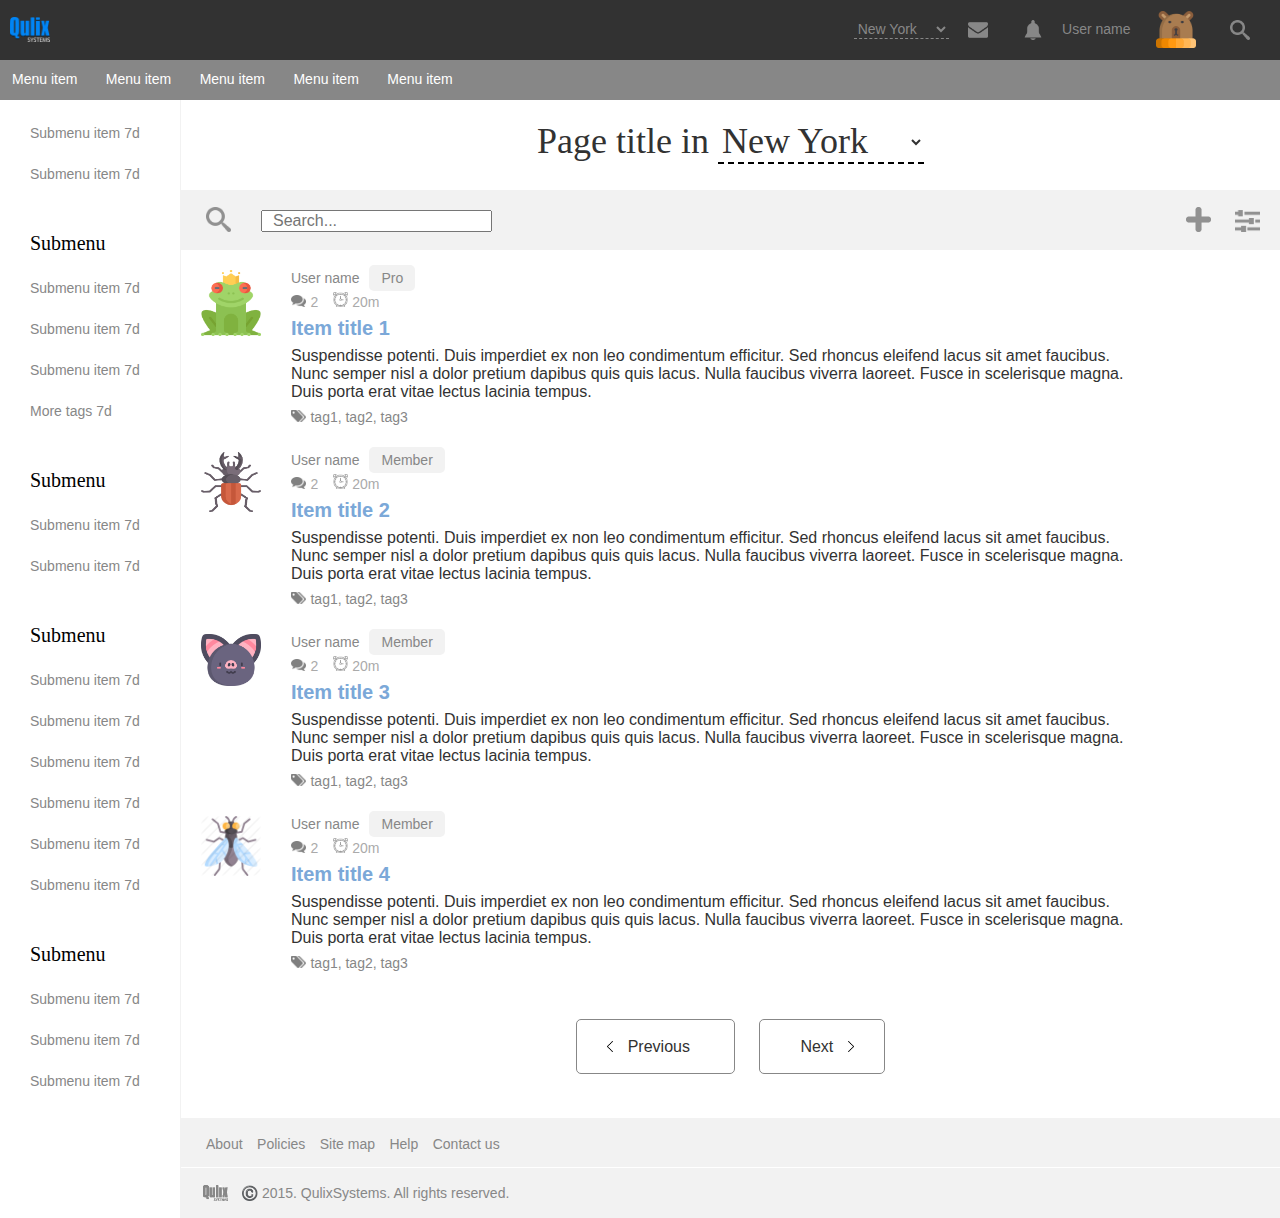
==== HW 7 HTML Page/index.html @ c9f3c9d2 "HW html page" ====
<!doctype html>
<html>

<head>
	<title>IT-ACADEMY</title>
	<meta charset="UTF-8" />
	<!-- <link rel="icon" href="icon.ico"> -->
	<link rel="stylesheet" type="text/css" href="style.css">
	<meta name="viewport" content="width=device-width, initial-scale=1.0">
	<script src="script.js" type="text/javascript"></script>
</head>

<body>

	<!-- HEADER -->

	<header>

		<div class="desktopStuff">
			<form>
				<select class="selectedCity" name="city">
					<option value="newyork">New York</option>
					<option value="itAcademy">IT-Academy</option>
					<option value="tokyo">Tokyo</option>
					<option value="borovliany">Borovliany</option>
					<option value="kathmandu">Kathmandu</option>
				</select>
			</form>

			<img class="notification" src="src/images/envelope.png">
			<img class="notification" src="src/images/notification.png">
			<span>User name</span>
			<img class="searchIcon" src="src/images/magnifier-glass_gray.png">
		</div>

		<div class="mobileMenu">
			<div class="dropDownIcon">
				<div class="mobileMenuBar">
				</div>
				<div class="mobileMenuBar">
				</div>
				<div class="mobileMenuBar">
				</div>
			</div>

			<div class="dropDownList">
				<a href="index.html">Menu Item</a>
				<a href="index.html">Menu Item</a>
				<a href="index.html">Menu Item</a>
				<a href="index.html">Menu Item</a>
				<a href="index.html">Menu Item</a>
			</div>

		</div>


		<div class="headerStuff">
			<select class="selectedCity" name="city">
				<option value="newyork">New York</option>
				<option value="itAcademy">IT-Academy</option>
				<option value="tokyo">Tokyo</option>
				<option value="borovliany">Borovliany</option>
				<option value="kathmandu">Kathmandu</option>
			</select>
			<span>Page title</span>
			<img class="userImage" src="src/images/bear.png">
			<img class="searchIcon" src="src/images/magnifier-glass.png">
		</div>

	</header>

	<!-- DESKTOP MENU -->

	<div class="desktopMenu">
		<a href="index.html">Menu item</a>
		<a href="index.html">Menu item</a>
		<a href="index.html">Menu item</a>
		<a href="index.html">Menu item</a>
		<a href="index.html">Menu item</a>
	</div>

	<!-- PAGE TITLE -->
	<div class="main">

		<!-- DESKTOP ONLY-->

		<div class="leftMenu">
			<a href="index.html">Submenu item<span> 7d</span></a>
			<a href="index.html">Submenu item<span> 7d</span></a>
			<h4>Submenu</h4>
			<a href="index.html">Submenu item<span> 7d</span></a>
			<a href="index.html">Submenu item<span> 7d</span></a>
			<a href="index.html">Submenu item<span> 7d</span></a>
			<a href="index.html">More tags<span> 7d</span></a>
			<h4>Submenu</h4>
			<a href="index.html">Submenu item<span> 7d</span></a>
			<a href="index.html">Submenu item<span> 7d</span></a>
			<h4>Submenu</h4>
			<a href="index.html">Submenu item<span> 7d</span></a>
			<a href="index.html">Submenu item<span> 7d</span></a>
			<a href="index.html">Submenu item<span> 7d</span></a>
			<a href="index.html">Submenu item<span> 7d</span></a>
			<a href="index.html">Submenu item<span> 7d</span></a>
			<a href="index.html">Submenu item<span> 7d</span></a>
			<h4>Submenu</h4>
			<a href="index.html">Submenu item<span> 7d</span></a>
			<a href="index.html">Submenu item<span> 7d</span></a>
			<a href="index.html">Submenu item<span> 7d</span></a>
		</div>


		<div class="content">
			<div class="contentTitle">
				<h1>Page title in
					<select class="selectedCity" name="city">
						<option value="newyork">New York</option>
						<option value="itAcademy">IT-Academy</option>
						<option value="tokyo">Tokyo</option>
						<option value="borovliany">Borovliany</option>
						<option value="kathmandu">Kathmandu</option>
					</select>
				</h1>
			</div>

			<!-- FORM TOOLS -->

			<div class="formTools">
				<form>
					<img src="src/images/magnifier-glass_black.png">
					<input type="text" name="search" placeholder="Search...">
				</form>
				<div class="plusAndSliders">
					<img src="src/images/plus.png">
					<img src="src/images/sliders.png">
				</div>
			</div>

			<!-- USER POSTS BLOCKS -->

			<div class="postBlock">
				<div class="avatar">
					<img src="src/images/frog.png">
				</div>
				<div class="postData">
					<div class="userData">
						<p class="userName">User name<span>Pro</span></p>
					</div>
					<div class="userStat">
						<img src="src/images/comments.png">
						<span class="commentsNumber">2</span>
						<img src="src/images/timer.png">
						<span class="commentsNumber">20m</span>
					</div>
					<h5 class="itemTitle">Item title 1</h5>
					<p class="text">
						Suspendisse potenti. Duis imperdiet ex non leo condimentum efficitur. Sed rhoncus eleifend lacus
						sit
						amet faucibus. Nunc semper nisl a dolor pretium dapibus quis quis lacus. Nulla faucibus viverra
						laoreet. Fusce in scelerisque magna. Duis porta erat vitae lectus lacinia tempus.
					</p>
					<div class="userTags">
						<img src="src/images/tags.png">
						<span class="tags">tag1, tag2, tag3</span>
					</div>
				</div>
			</div>

			<div class="postBlock">
				<div class="avatar">
					<img src="src/images/bug.png">
				</div>
				<div class="postData">
					<div class="userData">
						<p class="userName">User name<span>Member</span></p>
					</div>
					<div class="userStat">
						<img src="src/images/comments.png">
						<span class="commentsNumber">2</span>
						<img src="src/images/timer.png">
						<span class="commentsNumber">20m</span>
					</div>
					<h5 class="itemTitle">Item title 2</h5>
					<p class="text">
						Suspendisse potenti. Duis imperdiet ex non leo condimentum efficitur. Sed rhoncus eleifend lacus
						sit
						amet faucibus. Nunc semper nisl a dolor pretium dapibus quis quis lacus. Nulla faucibus viverra
						laoreet. Fusce in scelerisque magna. Duis porta erat vitae lectus lacinia tempus.
					</p>
					<div class="userTags">
						<img src="src/images/tags.png">
						<span class="tags">tag1, tag2, tag3</span>
					</div>
				</div>
			</div>

			<div class="postBlock">
				<div class="avatar">
					<img src="src/images/pig.png">
				</div>
				<div class="postData">
					<div class="userData">
						<p class="userName">User name<span>Member</span></p>
					</div>
					<div class="userStat">
						<img src="src/images/comments.png">
						<span class="commentsNumber">2</span>
						<img src="src/images/timer.png">
						<span class="commentsNumber">20m</span>
					</div>
					<h5 class="itemTitle">Item title 3</h5>
					<p class="text">
						Suspendisse potenti. Duis imperdiet ex non leo condimentum efficitur. Sed rhoncus eleifend lacus
						sit
						amet faucibus. Nunc semper nisl a dolor pretium dapibus quis quis lacus. Nulla faucibus viverra
						laoreet. Fusce in scelerisque magna. Duis porta erat vitae lectus lacinia tempus.
					</p>
					<div class="userTags">
						<img src="src/images/tags.png">
						<span class="tags">tag1, tag2, tag3</span>
					</div>
				</div>
			</div>

			<div class="postBlock">
				<div class="avatar">
					<img src="src/images/fly.png">
				</div>
				<div class="postData">
					<div class="userData">
						<p class="userName">User name<span>Member</span></p>
					</div>
					<div class="userStat">
						<img src="src/images/comments.png">
						<span class="commentsNumber">2</span>
						<img src="src/images/timer.png">
						<span class="commentsNumber">20m</span>
					</div>
					<h5 class="itemTitle">Item title 4</h5>
					<p class="text">
						Suspendisse potenti. Duis imperdiet ex non leo condimentum efficitur. Sed rhoncus eleifend lacus
						sit
						amet faucibus. Nunc semper nisl a dolor pretium dapibus quis quis lacus. Nulla faucibus viverra
						laoreet. Fusce in scelerisque magna. Duis porta erat vitae lectus lacinia tempus.
					</p>
					<div class="userTags">
						<img src="src/images/tags.png">
						<span class="tags">tag1, tag2, tag3</span>
					</div>
				</div>
			</div>

			<!-- PREVIOUS AND NEXT BUTTONS -->

			<div class="previuosNextButton">
				<a href="#">
					<img src="src/images/left.png">
					<span>Previous</span>
				</a>
				<a href="#">
					<span>Next</span>
					<img src="src/images/right.png">
				</a>
			</div>
			<footer>
				<div class="footerMenu">
					<a href="#">About</a>
					<a href="#">Policies</a>
					<a href="#">Site map</a>
					<a href="#">Help</a>
					<a href="#">Contact us</a>
				</div>
				<div class="copyRight">
					©️ 2015. QulixSystems. All rights reserved.
				</div>

			</footer>
		</div>



	</div>




</body>

</html>
---- HW 7 HTML Page/style.css ----
* {
  -webkit-box-sizing: border-box;
          box-sizing: border-box;
  font-size: 16px;
  font-family: Arial, Helvetica, sans-serif;
  color: #878787;
}

body {
  margin: 0;
  padding: 0;
  border: 0;
}

header {
  width: 100%;
  height: 80px;
  background-color: #323232;
  color: #f2f2f2;
  padding: 20px 15px;
}

header .desktopStuff {
  display: none;
}

header .mobileMenu {
  width: 50px;
  height: 40px;
  padding: 5px 0;
  float: left;
}

header .mobileMenu .dropDownIcon .mobileMenuBar {
  width: 25px;
  height: 3px;
  background-color: white;
  margin: 6px 0;
}

header .mobileMenu .dropDownList {
  display: none;
  width: 120px;
  height: 220px;
  height: auto;
  position: absolute;
  left: 0;
  top: 80px;
}

header .mobileMenu .dropDownList a {
  display: inline-block;
  width: 110px;
  background-color: #323232;
  text-decoration: none;
  color: #f2f2f2;
  padding: 10px;
  cursor: pointer;
}

header .mobileMenu .dropDownList a:hover {
  background-color: #878787;
}

header .headerStuff {
  width: 75%;
  height: 50px;
  float: right;
  background-image: url(src/images/logoWhite_QulixSystems.png);
  background-repeat: no-repeat;
  background-position: left;
  background-size: 60px;
}

header .headerStuff .selectedCity {
  display: none;
}

header .headerStuff span {
  float: left;
  margin: 12px 5% 12px 23%;
  font-size: 22px;
  color: white;
}

header .headerStuff .userImage {
  max-width: 45px;
  margin: 0 3%;
  border-radius: 5px;
}

header .headerStuff .searchIcon {
  max-width: 25px;
  margin: 10px 3%;
}

.desktopMenu {
  display: none;
}

.leftMenu {
  display: none;
}

.content .contentTitle {
  width: 100%;
  height: 80px;
  text-align: center;
}

.content .contentTitle h1,
.content .contentTitle .selectedCity {
  font-family: "Times New Roman", Times, serif;
  font-size: 36px;
  font-weight: normal;
  margin: 10px 0;
  outline: none;
  color: #323232;
}

.content .contentTitle .selectedCity {
  border: none;
  border-bottom: 2px dashed black;
  border-radius: 0;
  padding-right: 5px;
  background-color: white;
}

.content .formTools {
  background-color: #f2f2f2;
  width: 100%;
  height: 60px;
}

.content .formTools form {
  height: 60px;
  max-width: 70%;
  float: left;
}

.content .formTools form img {
  float: left;
  max-width: 25px;
  margin: 17px 25px;
  opacity: 0.4;
}

.content .formTools form input {
  margin: 20px 5px;
  padding: 0 10px;
}

.content .formTools .plusAndSliders {
  float: right;
  margin-right: 10px;
}

.content .formTools .plusAndSliders img {
  display: inline-block;
  max-width: 25px;
  margin: 17px 10px;
  opacity: 0.4;
}

.content .postBlock {
  display: -webkit-box;
  display: -ms-flexbox;
  display: flex;
  -webkit-box-orient: horizontal;
  -webkit-box-direction: normal;
      -ms-flex-direction: row;
          flex-direction: row;
  -ms-flex-wrap: nowrap;
      flex-wrap: nowrap;
  margin: 20px 20px;
}

.content .postBlock .avatar {
  width: 90px;
}

.content .postBlock .avatar img {
  max-width: 60px;
}

.content .postBlock .postData {
  width: 80%;
}

.content .postBlock .postData .userData {
  margin-bottom: 6px;
}

.content .postBlock .postData .userData p {
  font-size: 14px;
  margin: 0;
  color: #878787;
}

.content .postBlock .postData .userData p span {
  font-size: 14px;
  margin: 0 10px;
  padding: 5px 12px;
  background-color: #f2f2f2;
  border-radius: 5px;
  color: #878787;
}

.content .postBlock .postData .userStat {
  margin-bottom: 6px;
  opacity: 0.7;
}

.content .postBlock .postData .userStat img {
  max-width: 15px;
  opacity: 0.7;
}

.content .postBlock .postData .userStat span {
  font-size: 14px;
  margin-right: 10px;
}

.content .postBlock .postData h5 {
  margin: 0;
  color: #7ba8d8;
  font-size: 20px;
}

.content .postBlock .postData p {
  margin: 7px 0;
  color: #323232;
}

.content .postBlock .postData .userTags {
  margin-bottom: 6px;
}

.content .postBlock .postData .userTags img {
  max-width: 15px;
  opacity: 0.5;
}

.content .postBlock .postData .userTags span {
  font-size: 14px;
}

.content .previuosNextButton {
  text-align: center;
  height: 80px;
  padding: 40px 40px 70px 40px;
  margin-bottom: 10px;
}

.content .previuosNextButton a {
  margin: 12px;
  padding: 18px 30px;
  border: 1px solid #878787;
  border-radius: 5px;
  color: #323232;
  text-decoration: none;
}

.content .previuosNextButton a span {
  margin: 0 10px;
  color: #323232;
}

.content .previuosNextButton a img {
  max-width: 6px;
}

footer .footerMenu {
  width: 100%;
  padding: 17px 20px;
  height: 50px;
  background-color: #f2f2f2;
  text-align: center;
  display: block;
  border-bottom: 1px solid white;
}

footer .footerMenu a {
  text-decoration: none;
  margin: 5px;
  font-size: 14px;
}

footer .copyRight {
  display: none;
  width: 100%;
  padding: 17px 60px;
  height: 50px;
  background-color: #f2f2f2;
  text-align: left;
  font-size: 14px;
  background-image: url(src/images/logoWhite_QulixSystems_gray.png);
  background-repeat: no-repeat;
  background-size: 25px;
  background-position: 22px 17px;
}

@media (min-width: 650px) {
  header {
    width: 100%;
    height: 60px;
    background-color: #323232;
    color: #f2f2f2;
    padding: 0 15px;
    background-image: url(src/images/logoQulixSystems.png);
    background-repeat: no-repeat;
    background-position: 10px;
    background-size: 40px;
  }
  header .desktopStuff {
    display: block;
    width: 500px;
    height: 60px;
    float: right;
    background-image: url(src/images/bear.png);
    background-repeat: no-repeat;
    background-position: 85%;
    background-size: 40px;
    padding-top: 20px;
    text-align: end;
  }
  header .desktopStuff form {
    display: inline-block;
  }
  header .desktopStuff .selectedCity {
    display: inline-block;
    border: none;
    background-color: #323232;
    border-bottom: 1px dashed #878787;
    border-radius: 0;
    font-size: 14px;
    outline: none;
    vertical-align: super;
  }
  header .desktopStuff span {
    font-size: 14px;
    vertical-align: super;
    margin-right: 80px;
  }
  header .desktopStuff img {
    max-width: 20px;
    margin: 0 3%;
  }
  header .mobileMenu {
    display: none;
  }
  header .headerStuff {
    display: none;
  }
  .desktopMenu {
    display: block;
    width: 100%;
    height: 40px;
    background-color: #878787;
    padding: 10px 0;
  }
  .desktopMenu a {
    color: white;
    text-decoration: none;
    font-size: 14px;
    margin: 0 12px;
  }
  .main {
    display: -webkit-box;
    display: -ms-flexbox;
    display: flex;
    -webkit-box-orient: horizontal;
    -webkit-box-direction: normal;
        -ms-flex-direction: row;
            flex-direction: row;
    -ms-flex-wrap: nowrap;
        flex-wrap: nowrap;
  }
  .main .leftMenu {
    -webkit-box-flex: 0;
        -ms-flex: 0 0 150px;
            flex: 0 0 150px;
    display: block;
    margin-left: 30px;
  }
  .main .leftMenu a {
    display: block;
    text-decoration: none;
    text-align: left;
    margin-top: 25px;
    font-size: 14px;
  }
  .main .leftMenu a span {
    font-size: 14px;
  }
  .main .leftMenu h4 {
    text-align: left;
    color: black;
    font-weight: normal;
    font-family: "Times New Roman", Times, serif;
    margin: 50px 0 25px 0;
    font-size: 20px;
  }
  .main .content {
    border-left: 1.5px solid #f2f2f2;
  }
  .main .content .contentTitle {
    width: 100%;
    height: 80px;
    text-align: center;
    background-color: white;
  }
  .main .content .contentTitle .formTools {
    background-color: #f2f2f2;
    width: 100%;
    height: 60px;
  }
  .main .content .contentTitle .formTools form {
    height: 60px;
    max-width: 70%;
    float: left;
  }
  .main .content .contentTitle .formTools form img {
    float: left;
    max-width: 25px;
    margin: 17px 25px;
    opacity: 0.4;
  }
  .main .content .contentTitle .formTools form input {
    margin: 20px 5px;
    padding: 10px 10px;
  }
  .main .content .contentTitle .formTools .plusAndSliders {
    float: right;
    margin-right: 10px;
  }
  .main .content .contentTitle .formTools .plusAndSliders img {
    display: inline-block;
    max-width: 25px;
    margin: 17px 10px;
    opacity: 0.4;
  }
  .main .content .contentTitle h1,
  .main .content .contentTitle .selectedCity {
    font-family: "Times New Roman", Times, serif;
    font-size: 36px;
    font-weight: normal;
    margin: 10px 0;
    outline: none;
    color: #323232;
  }
  .main .content .contentTitle .selectedCity {
    border: none;
    border-bottom: 2px dashed black;
    border-radius: 0;
    padding-right: 5px;
    background-color: white;
  }
  .main .content footer .footerMenu {
    text-align: left;
  }
  .main .content footer .copyRight {
    display: block;
    width: 100%;
    padding: 17px 60px;
    height: 50px;
    background-color: #f2f2f2;
    text-align: left;
    font-size: 14px;
    background-image: url(src/images/logoWhite_QulixSystems_gray.png);
    background-repeat: no-repeat;
    background-size: 25px;
    background-position: 22px 17px;
  }
}
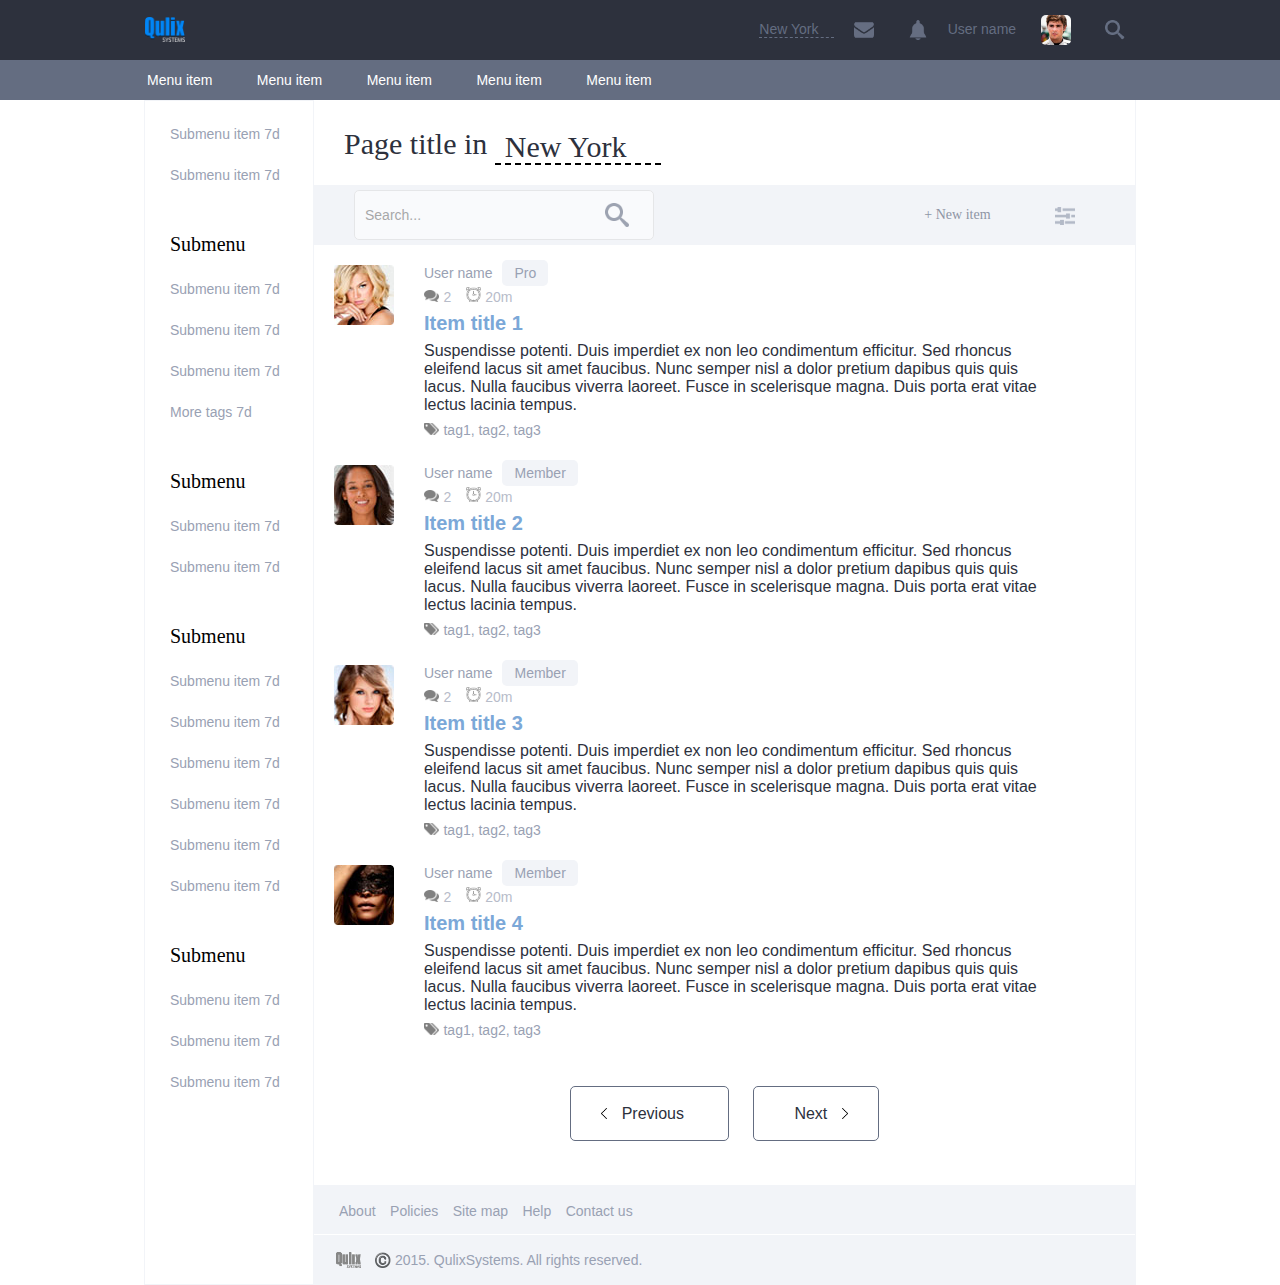
==== commit 52a266cc: "corrected" ====
--- a/HW 7 HTML Page/index.html
+++ b/HW 7 HTML Page/index.html
@@ -27,9 +27,10 @@
 				</select>
 			</form>
 
-			<img class="notification" src="src/images/envelope.png">
-			<img class="notification" src="src/images/notification.png">
+			<img class="notification" src="src/images/envelope_gray.png">
+			<img class="notification" src="src/images/notification_gray.png">
 			<span>User name</span>
+			<img class="userImage" src="src/images/userPhoto1.jpg">
 			<img class="searchIcon" src="src/images/magnifier-glass_gray.png">
 		</div>
 
@@ -63,7 +64,7 @@
 				<option value="kathmandu">Kathmandu</option>
 			</select>
 			<span>Page title</span>
-			<img class="userImage" src="src/images/bear.png">
+			<img class="userImage" src="src/images/userPhoto1.jpg">
 			<img class="searchIcon" src="src/images/magnifier-glass.png">
 		</div>
 
@@ -72,11 +73,14 @@
 	<!-- DESKTOP MENU -->
 
 	<div class="desktopMenu">
-		<a href="index.html">Menu item</a>
-		<a href="index.html">Menu item</a>
-		<a href="index.html">Menu item</a>
-		<a href="index.html">Menu item</a>
-		<a href="index.html">Menu item</a>
+		<div class="menuItems">
+			<a href="index.html">Menu item</a>
+			<a href="index.html">Menu item</a>
+			<a href="index.html">Menu item</a>
+			<a href="index.html">Menu item</a>
+			<a href="index.html">Menu item</a>
+		</div>
+
 	</div>
 
 	<!-- PAGE TITLE -->
@@ -126,12 +130,14 @@
 
 			<div class="formTools">
 				<form>
-					<img src="src/images/magnifier-glass_black.png">
+					<img src="src/images/magnifier-glass_gray.png">
 					<input type="text" name="search" placeholder="Search...">
 				</form>
 				<div class="plusAndSliders">
+					<a href="index.html">+ New item</a>
+					<a href="index.html"><img src="src/images/sliders.png"></a>
 					<img src="src/images/plus.png">
-					<img src="src/images/sliders.png">
+					
 				</div>
 			</div>
 
@@ -139,7 +145,7 @@
 
 			<div class="postBlock">
 				<div class="avatar">
-					<img src="src/images/frog.png">
+					<img src="src/images/photo1.jpg">
 				</div>
 				<div class="postData">
 					<div class="userData">
@@ -167,7 +173,7 @@
 
 			<div class="postBlock">
 				<div class="avatar">
-					<img src="src/images/bug.png">
+					<img src="src/images/photo2.jpg">
 				</div>
 				<div class="postData">
 					<div class="userData">
@@ -195,7 +201,7 @@
 
 			<div class="postBlock">
 				<div class="avatar">
-					<img src="src/images/pig.png">
+					<img src="src/images/photo3.jpg">
 				</div>
 				<div class="postData">
 					<div class="userData">
@@ -223,7 +229,7 @@
 
 			<div class="postBlock">
 				<div class="avatar">
-					<img src="src/images/fly.png">
+					<img src="src/images/photo4.jpg">
 				</div>
 				<div class="postData">
 					<div class="userData">
--- a/HW 7 HTML Page/style.css
+++ b/HW 7 HTML Page/style.css
@@ -3,20 +3,21 @@
           box-sizing: border-box;
   font-size: 16px;
   font-family: Arial, Helvetica, sans-serif;
-  color: #878787;
+  color: #646d81;
 }
 
 body {
   margin: 0;
   padding: 0;
   border: 0;
+  min-width: 430px;
 }
 
 header {
   width: 100%;
   height: 80px;
-  background-color: #323232;
-  color: #f2f2f2;
+  background-color: #2d313d;
+  color: #f2f4f8;
   padding: 20px 15px;
 }
 
@@ -51,15 +52,15 @@
 header .mobileMenu .dropDownList a {
   display: inline-block;
   width: 110px;
-  background-color: #323232;
+  background-color: #2d313d;
   text-decoration: none;
-  color: #f2f2f2;
+  color: #f2f4f8;
   padding: 10px;
   cursor: pointer;
 }
 
 header .mobileMenu .dropDownList a:hover {
-  background-color: #878787;
+  background-color: #646d81;
 }
 
 header .headerStuff {
@@ -73,6 +74,9 @@
 }
 
 header .headerStuff .selectedCity {
+  -webkit-appearance: none;
+     -moz-appearance: none;
+          appearance: none;
   display: none;
 }
 
@@ -115,7 +119,7 @@
   font-weight: normal;
   margin: 10px 0;
   outline: none;
-  color: #323232;
+  color: #2d313d;
 }
 
 .content .contentTitle .selectedCity {
@@ -124,10 +128,13 @@
   border-radius: 0;
   padding-right: 5px;
   background-color: white;
+  -webkit-appearance: none;
+     -moz-appearance: none;
+          appearance: none;
 }
 
 .content .formTools {
-  background-color: #f2f2f2;
+  background-color: #f2f4f8;
   width: 100%;
   height: 60px;
 }
@@ -142,7 +149,7 @@
   float: left;
   max-width: 25px;
   margin: 17px 25px;
-  opacity: 0.4;
+  opacity: 0.7;
 }
 
 .content .formTools form input {
@@ -159,7 +166,6 @@
   display: inline-block;
   max-width: 25px;
   margin: 17px 10px;
-  opacity: 0.4;
 }
 
 .content .postBlock {
@@ -194,16 +200,16 @@
 .content .postBlock .postData .userData p {
   font-size: 14px;
   margin: 0;
-  color: #878787;
+  color: #99a1b3;
 }
 
 .content .postBlock .postData .userData p span {
   font-size: 14px;
   margin: 0 10px;
   padding: 5px 12px;
-  background-color: #f2f2f2;
+  background-color: #f2f4f8;
   border-radius: 5px;
-  color: #878787;
+  color: #99a1b3;
 }
 
 .content .postBlock .postData .userStat {
@@ -219,6 +225,7 @@
 .content .postBlock .postData .userStat span {
   font-size: 14px;
   margin-right: 10px;
+  color: #99a1b3;
 }
 
 .content .postBlock .postData h5 {
@@ -229,7 +236,7 @@
 
 .content .postBlock .postData p {
   margin: 7px 0;
-  color: #323232;
+  color: #2d313d;
 }
 
 .content .postBlock .postData .userTags {
@@ -243,6 +250,7 @@
 
 .content .postBlock .postData .userTags span {
   font-size: 14px;
+  color: #99a1b3;
 }
 
 .content .previuosNextButton {
@@ -255,15 +263,15 @@
 .content .previuosNextButton a {
   margin: 12px;
   padding: 18px 30px;
-  border: 1px solid #878787;
+  border: 1px solid #646d81;
   border-radius: 5px;
-  color: #323232;
+  color: #2d313d;
   text-decoration: none;
 }
 
 .content .previuosNextButton a span {
   margin: 0 10px;
-  color: #323232;
+  color: #2d313d;
 }
 
 .content .previuosNextButton a img {
@@ -274,7 +282,7 @@
   width: 100%;
   padding: 17px 20px;
   height: 50px;
-  background-color: #f2f2f2;
+  background-color: #f2f4f8;
   text-align: center;
   display: block;
   border-bottom: 1px solid white;
@@ -291,7 +299,7 @@
   width: 100%;
   padding: 17px 60px;
   height: 50px;
-  background-color: #f2f2f2;
+  background-color: #f2f4f8;
   text-align: left;
   font-size: 14px;
   background-image: url(src/images/logoWhite_QulixSystems_gray.png);
@@ -304,8 +312,8 @@
   header {
     width: 100%;
     height: 60px;
-    background-color: #323232;
-    color: #f2f2f2;
+    background-color: #2d313d;
+    color: #f2f4f8;
     padding: 0 15px;
     background-image: url(src/images/logoQulixSystems.png);
     background-repeat: no-repeat;
@@ -317,11 +325,7 @@
     width: 500px;
     height: 60px;
     float: right;
-    background-image: url(src/images/bear.png);
-    background-repeat: no-repeat;
-    background-position: 85%;
-    background-size: 40px;
-    padding-top: 20px;
+    padding-top: 15px;
     text-align: end;
   }
   header .desktopStuff form {
@@ -330,21 +334,27 @@
   header .desktopStuff .selectedCity {
     display: inline-block;
     border: none;
-    background-color: #323232;
-    border-bottom: 1px dashed #878787;
+    background-color: #2d313d;
+    border-bottom: 1px dashed #646d81;
     border-radius: 0;
     font-size: 14px;
     outline: none;
-    vertical-align: super;
+    -webkit-appearance: none;
+       -moz-appearance: none;
+            appearance: none;
   }
   header .desktopStuff span {
     font-size: 14px;
-    vertical-align: super;
-    margin-right: 80px;
+    margin-right: 5px;
   }
   header .desktopStuff img {
+    vertical-align: middle;
     max-width: 20px;
     margin: 0 3%;
+    border-radius: 5px;
+  }
+  header .desktopStuff .userImage {
+    max-width: 30px;
   }
   header .mobileMenu {
     display: none;
@@ -356,14 +366,24 @@
     display: block;
     width: 100%;
     height: 40px;
-    background-color: #878787;
-    padding: 10px 0;
-  }
-  .desktopMenu a {
+    background-color: #646d81;
+    padding-left: calc((100% - 1010px) / 2);
+  }
+  .desktopMenu .menuItems {
+    width: 600px;
+    text-align: left;
+  }
+  .desktopMenu .menuItems a {
+    display: inline-block;
     color: white;
     text-decoration: none;
     font-size: 14px;
-    margin: 0 12px;
+    padding: 6px 8px 10px 12px;
+    margin-right: 20px;
+    border-top: 6px solid #646d81;
+  }
+  .desktopMenu a:hover {
+    border-top: 6px solid white;
   }
   .main {
     display: -webkit-box;
@@ -378,10 +398,11 @@
   }
   .main .leftMenu {
     -webkit-box-flex: 0;
-        -ms-flex: 0 0 150px;
-            flex: 0 0 150px;
+        -ms-flex: 0 0 170px;
+            flex: 0 0 170px;
     display: block;
-    margin-left: 30px;
+    padding-left: 25px;
+    border: 1.5px solid #f2f4f8;
   }
   .main .leftMenu a {
     display: block;
@@ -389,9 +410,11 @@
     text-align: left;
     margin-top: 25px;
     font-size: 14px;
+    color: #99a1b3;
   }
   .main .leftMenu a span {
     font-size: 14px;
+    color: #99a1b3;
   }
   .main .leftMenu h4 {
     text-align: left;
@@ -402,74 +425,124 @@
     font-size: 20px;
   }
   .main .content {
-    border-left: 1.5px solid #f2f2f2;
+    border-right: 1.5px solid #f2f4f8;
   }
   .main .content .contentTitle {
     width: 100%;
-    height: 80px;
-    text-align: center;
+    height: 85px;
+    text-align: left;
     background-color: white;
-  }
-  .main .content .contentTitle .formTools {
-    background-color: #f2f2f2;
+    padding: 20px 30px;
+  }
+  .main .content .contentTitle h1 {
+    text-align: left;
+    margin: 0 0;
+    font: 30px Georgia;
+  }
+  .main .content .contentTitle .selectedCity {
+    font-size: 34px;
+    font-weight: normal;
+    outline: none;
+    color: #2d313d;
+    text-align: left;
+    vertical-align: middle;
+    border: none;
+    border-bottom: 2px dashed black;
+    border-radius: 0;
+    padding-left: 10px;
+    background-color: white;
+    font: 30px Georgia;
+  }
+  .main .content .formTools {
+    background-color: #f2f4f8;
     width: 100%;
     height: 60px;
   }
-  .main .content .contentTitle .formTools form {
+  .main .content .formTools form {
     height: 60px;
     max-width: 70%;
     float: left;
   }
-  .main .content .contentTitle .formTools form img {
+  .main .content .formTools form img {
+    display: none;
     float: left;
     max-width: 25px;
     margin: 17px 25px;
     opacity: 0.4;
   }
-  .main .content .contentTitle .formTools form input {
-    margin: 20px 5px;
-    padding: 10px 10px;
-  }
-  .main .content .contentTitle .formTools .plusAndSliders {
+  .main .content .formTools form input[type="text"] {
+    border-radius: 5px;
+    border: 1px solid #dedede;
+    margin: 5px 40px;
+    padding: 0 10px;
+    width: 300px;
+    height: 50px;
+    font-size: 14px;
+    outline: none;
+    background-image: url(src/images/magnifier-glass_gray.png);
+    background-position: 250px 12px;
+    background-size: 24px;
+    background-repeat: no-repeat;
+    opacity: 0.6;
+  }
+  .main .content .formTools .plusAndSliders {
     float: right;
-    margin-right: 10px;
-  }
-  .main .content .contentTitle .formTools .plusAndSliders img {
+    margin-right: 30px;
+  }
+  .main .content .formTools .plusAndSliders a {
     display: inline-block;
-    max-width: 25px;
-    margin: 17px 10px;
-    opacity: 0.4;
-  }
-  .main .content .contentTitle h1,
-  .main .content .contentTitle .selectedCity {
-    font-family: "Times New Roman", Times, serif;
-    font-size: 36px;
-    font-weight: normal;
-    margin: 10px 0;
-    outline: none;
-    color: #323232;
-  }
-  .main .content .contentTitle .selectedCity {
-    border: none;
-    border-bottom: 2px dashed black;
-    border-radius: 0;
-    padding-right: 5px;
-    background-color: white;
+    vertical-align: text-top;
+    margin: 22px 30px;
+    text-decoration: none;
+    color: #646d81;
+    opacity: 0.7;
+    font: 14px Georgia;
+  }
+  .main .content .formTools .plusAndSliders a img {
+    display: inline-block;
+    margin: 0 0;
+    max-width: 20px;
+  }
+  .main .content .formTools .plusAndSliders img {
+    display: none;
   }
   .main .content footer .footerMenu {
     text-align: left;
+  }
+  .main .content footer .footerMenu a {
+    color: #99a1b3;
   }
   .main .content footer .copyRight {
     display: block;
     width: 100%;
     padding: 17px 60px;
     height: 50px;
-    background-color: #f2f2f2;
-    text-align: left;
-    font-size: 14px;
+    background-color: #f2f4f8;
+    text-align: left;
+    font-size: 14px;
+    color: #99a1b3;
     background-image: url(src/images/logoWhite_QulixSystems_gray.png);
     background-repeat: no-repeat;
     background-size: 25px;
     background-position: 22px 17px;
   }
 }
+
+@media (min-width: 992px) {
+  header {
+    background-position: calc((100% - 950px) / 2);
+  }
+  header .desktopStuff {
+    margin-right: calc((100% - 1000px) / 2);
+    background-image: none;
+  }
+  header .desktopStuff .searchIcon {
+    max-width: 20px;
+  }
+  .main .leftMenu {
+    margin-left: calc((100% - 992px) / 2);
+  }
+  .main .content {
+    margin-right: calc((100% - 992px) / 2);
+  }
+}
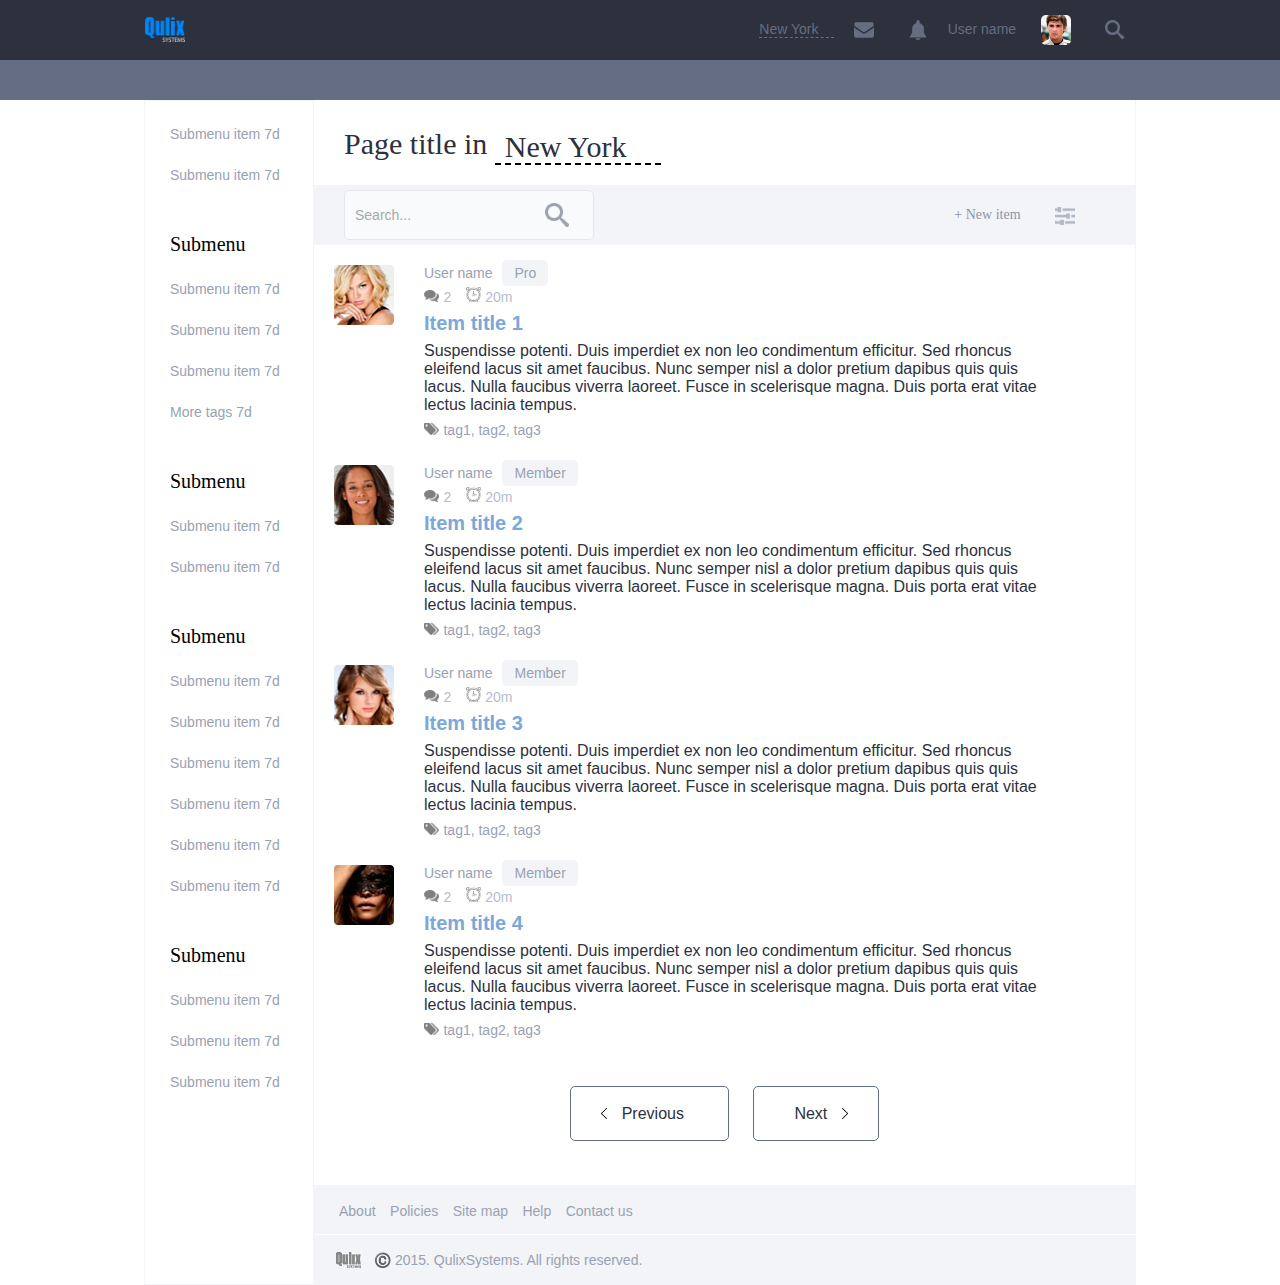
==== commit e60cf44e: "cor" ====
--- a/HW 7 HTML Page/index.html
+++ b/HW 7 HTML Page/index.html
@@ -114,6 +114,7 @@
 
 
 		<div class="content">
+
 			<div class="contentTitle">
 				<h1>Page title in
 					<select class="selectedCity" name="city">
@@ -134,10 +135,15 @@
 					<input type="text" name="search" placeholder="Search...">
 				</form>
 				<div class="plusAndSliders">
-					<a href="index.html">+ New item</a>
-					<a href="index.html"><img src="src/images/sliders.png"></a>
+					<div class="desktopItems">
+						<a href="index.html">+ New item</a>
+						<a href="index.html"><img src="src/images/sliders.png"></a>
+					</div>
+
 					<img src="src/images/plus.png">
-					
+					<img src="src/images/sliders.png">
+
+
 				</div>
 			</div>
 
--- a/HW 7 HTML Page/style.css
+++ b/HW 7 HTML Page/style.css
@@ -160,6 +160,10 @@
 .content .formTools .plusAndSliders {
   float: right;
   margin-right: 10px;
+}
+
+.content .formTools .plusAndSliders .desktopItems {
+  display: none;
 }
 
 .content .formTools .plusAndSliders img {
@@ -373,7 +377,7 @@
     width: 600px;
     text-align: left;
   }
-  .desktopMenu .menuItems a {
+  .desktopMenu .menuItems .desktopItems {
     display: inline-block;
     color: white;
     text-decoration: none;
@@ -473,14 +477,14 @@
   .main .content .formTools form input[type="text"] {
     border-radius: 5px;
     border: 1px solid #dedede;
-    margin: 5px 40px;
+    margin: 5px 0 0 30px;
     padding: 0 10px;
-    width: 300px;
+    width: 250px;
     height: 50px;
     font-size: 14px;
     outline: none;
     background-image: url(src/images/magnifier-glass_gray.png);
-    background-position: 250px 12px;
+    background-position: 200px 12px;
     background-size: 24px;
     background-repeat: no-repeat;
     opacity: 0.6;
@@ -489,16 +493,19 @@
     float: right;
     margin-right: 30px;
   }
-  .main .content .formTools .plusAndSliders a {
+  .main .content .formTools .plusAndSliders .desktopItems {
+    display: inline-block;
+  }
+  .main .content .formTools .plusAndSliders .desktopItems a {
     display: inline-block;
     vertical-align: text-top;
-    margin: 22px 30px;
+    margin: 22px 30px 0 0;
     text-decoration: none;
     color: #646d81;
     opacity: 0.7;
     font: 14px Georgia;
   }
-  .main .content .formTools .plusAndSliders a img {
+  .main .content .formTools .plusAndSliders .desktopItems a img {
     display: inline-block;
     margin: 0 0;
     max-width: 20px;
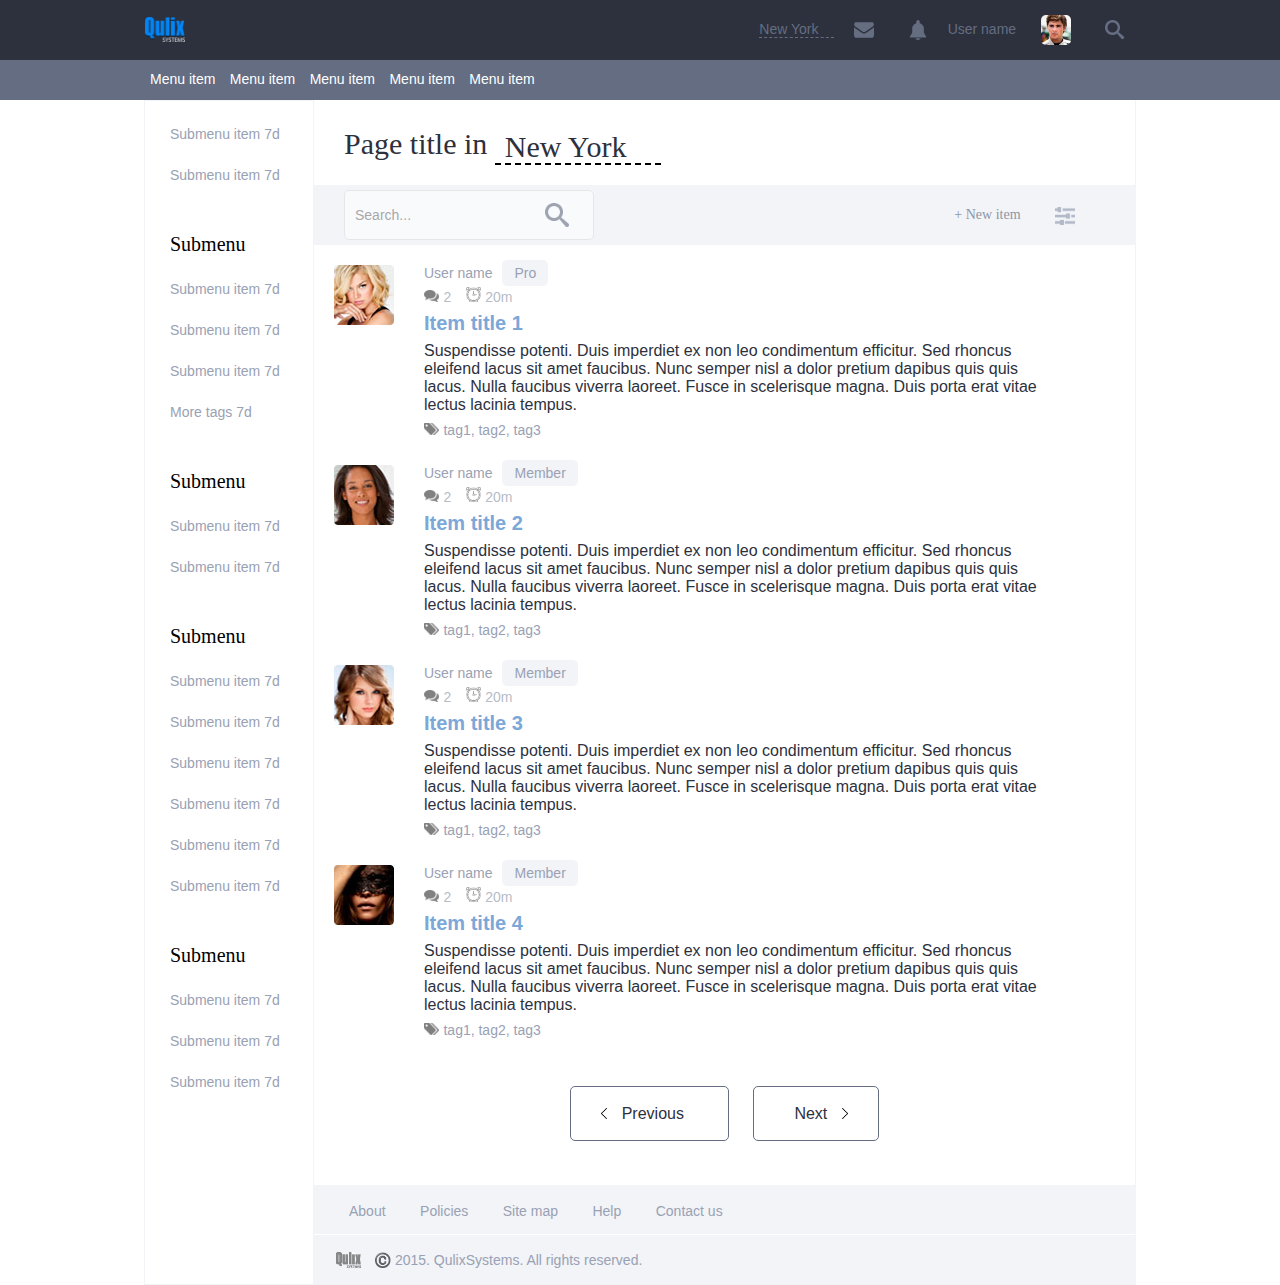
==== commit e3292799: "ready" ====
--- a/HW 7 HTML Page/index.html
+++ b/HW 7 HTML Page/index.html
@@ -7,7 +7,8 @@
 	<!-- <link rel="icon" href="icon.ico"> -->
 	<link rel="stylesheet" type="text/css" href="style.css">
 	<meta name="viewport" content="width=device-width, initial-scale=1.0">
-	<script src="script.js" type="text/javascript"></script>
+	<!-- <script src="script.js" type="text/javascript"></script> -->
+	<!-- see my tiny JS at the bottom -->
 </head>
 
 <body>
@@ -34,7 +35,9 @@
 			<img class="searchIcon" src="src/images/magnifier-glass_gray.png">
 		</div>
 
-		<div class="mobileMenu">
+		<!-- DROPDOWN MENU -->
+
+		<div class="mobileMenu" onclick="showMenu()">
 			<div class="dropDownIcon">
 				<div class="mobileMenuBar">
 				</div>
@@ -44,7 +47,7 @@
 				</div>
 			</div>
 
-			<div class="dropDownList">
+			<div id="ddmenu" class="dropDownList" style="display: none">
 				<a href="index.html">Menu Item</a>
 				<a href="index.html">Menu Item</a>
 				<a href="index.html">Menu Item</a>
@@ -273,6 +276,7 @@
 					<img src="src/images/right.png">
 				</a>
 			</div>
+
 			<footer>
 				<div class="footerMenu">
 					<a href="#">About</a>
@@ -292,8 +296,15 @@
 
 	</div>
 
-
-
+	<script>
+		function showMenu() {
+			if (document.getElementById('ddmenu').style.display == 'none') {
+				document.getElementById('ddmenu').style.display = 'block';
+			} else {
+				document.getElementById('ddmenu').style.display = 'none';
+			}
+		}
+	</script>
 
 </body>
 
--- a/HW 7 HTML Page/style.css
+++ b/HW 7 HTML Page/style.css
@@ -6,6 +6,10 @@
   color: #646d81;
 }
 
+html, body {
+  height: 100%;
+}
+
 body {
   margin: 0;
   padding: 0;
@@ -47,6 +51,7 @@
   position: absolute;
   left: 0;
   top: 80px;
+  z-index: 1;
 }
 
 header .mobileMenu .dropDownList a {
@@ -57,10 +62,6 @@
   color: #f2f4f8;
   padding: 10px;
   cursor: pointer;
-}
-
-header .mobileMenu .dropDownList a:hover {
-  background-color: #646d81;
 }
 
 header .headerStuff {
@@ -155,6 +156,7 @@
 .content .formTools form input {
   margin: 20px 5px;
   padding: 0 10px;
+  outline: none;
 }
 
 .content .formTools .plusAndSliders {
@@ -282,6 +284,10 @@
   max-width: 6px;
 }
 
+.content .previuosNextButton a:hover {
+  background-color: #f2f4f8;
+}
+
 footer .footerMenu {
   width: 100%;
   padding: 17px 20px;
@@ -296,6 +302,11 @@
   text-decoration: none;
   margin: 5px;
   font-size: 14px;
+  padding: 12px 10px;
+}
+
+footer .footerMenu a:hover {
+  border-top: 6px solid #646d81;
 }
 
 footer .copyRight {
@@ -376,15 +387,13 @@
   .desktopMenu .menuItems {
     width: 600px;
     text-align: left;
-  }
-  .desktopMenu .menuItems .desktopItems {
-    display: inline-block;
+    padding: 10px;
+  }
+  .desktopMenu .menuItems a {
     color: white;
     text-decoration: none;
     font-size: 14px;
-    padding: 6px 8px 10px 12px;
-    margin-right: 20px;
-    border-top: 6px solid #646d81;
+    padding: 5px 5px;
   }
   .desktopMenu a:hover {
     border-top: 6px solid white;
@@ -418,7 +427,14 @@
   }
   .main .leftMenu a span {
     font-size: 14px;
-    color: #99a1b3;
+    color: #98a0b3;
+  }
+  .main .leftMenu a:hover {
+    color: black;
+  }
+  .main .leftMenu a:hover span {
+    font-size: 14px;
+    color: #646d81;
   }
   .main .leftMenu h4 {
     text-align: left;
@@ -474,7 +490,7 @@
     margin: 17px 25px;
     opacity: 0.4;
   }
-  .main .content .formTools form input[type="text"] {
+  .main .content .formTools form input {
     border-radius: 5px;
     border: 1px solid #dedede;
     margin: 5px 0 0 30px;
